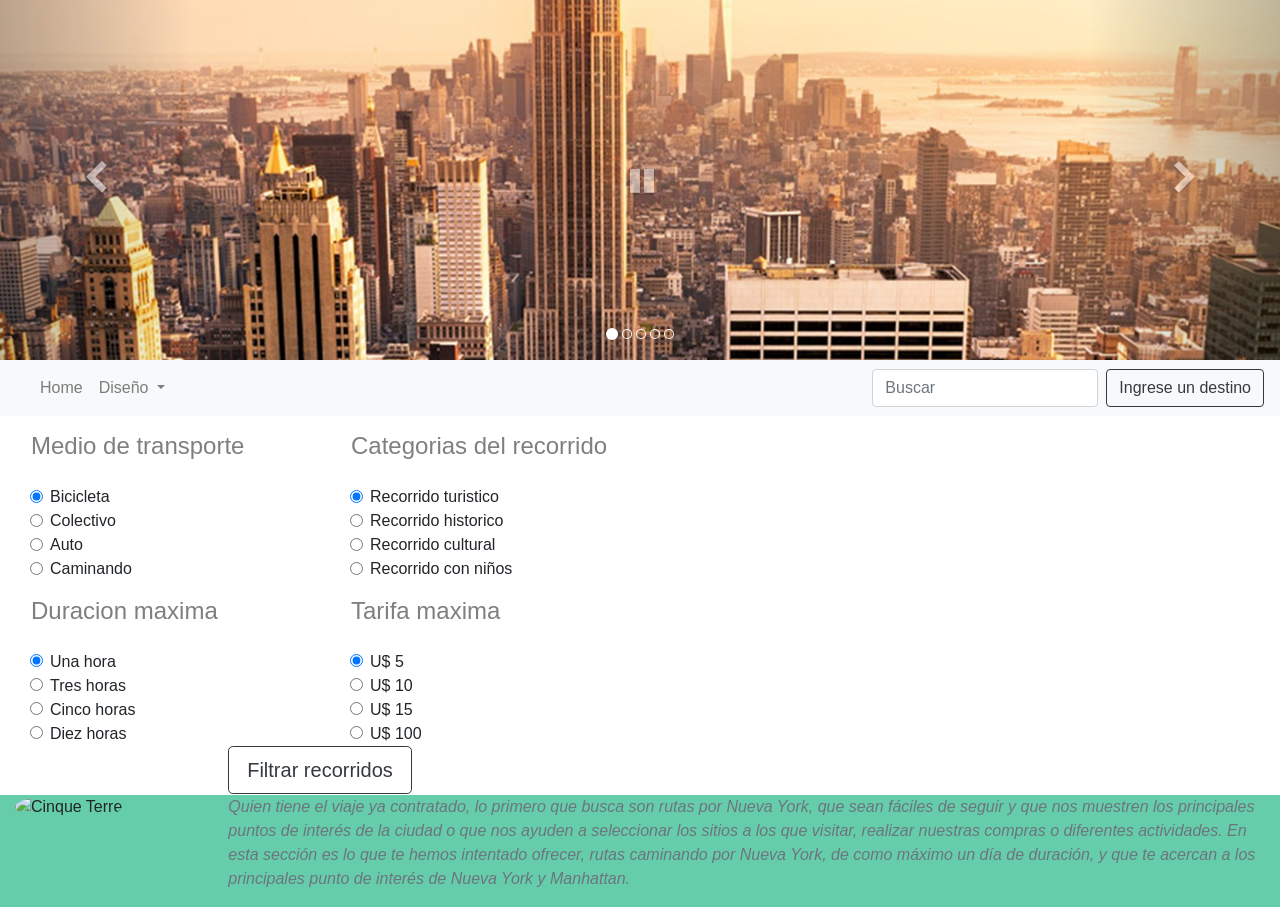
==== bootstrap/index.html @ 176e3222 "cambie css e cositas del idnex" ====
<!doctype html>
<html lang="en">
<head>  
  <link rel="shortcut icon" href="icono.png">
  <!-- Required meta tags -->
  <meta charset="utf-8">
  <meta name="viewport" content="width=device-width, initial-scale=1, shrink-to-fit=no">

  <!-- Bootstrap CSS -->
  <link rel="stylesheet" href="css/bootstrap.min.css">
  <link id="esti" rel="stylesheet" href="css/estilo1.css">

  <script type="text/javascript" src="js/jquery-1.11.0.min.js"></script>
  <script type="text/javascript" src="js/ajax.js"></script>
  <script type="text/javascript" src="js/pruebaInteraccion.js"></script> <!---kesesto -->
  <script type="text/javascript" src="js/funciones.js"></script>

  <!-- Start WOWSlider.com HEAD section -->
  <link rel="stylesheet" type="text/css" href="engine1/style.css" />
  <script type="text/javascript" src="engine1/jquery.js"></script>
  <!-- End WOWSlider.com HEAD section -->


  <!-- Titulo de la pagina -->
  <title>Recorridos turisticos</title>
</head>

<body>
 <div class="text-center">

  <!-- Start WOWSlider.com BODY section -->
  <div id="wowslider-container1">
    <div class="ws_images"><ul>
      <li><img src="data1/images/imagen.jpg" alt="imagen" title="imagen" id="wows1_0"/></li>
      <li><img src="data1/images/imagen2.jpg" alt="imagen2" title="imagen2" id="wows1_1"/></li>
      <li><img src="data1/images/imagen3.jpg" alt="imagen3" title="imagen3" id="wows1_2"/></li>
      <li><a href="http://wowslider.net"><img src="data1/images/imagen4.jpg" alt="slider" title="imagen4" id="wows1_3"/></a></li>
      <li><img src="data1/images/imagen5.jpg" alt="imagen5" title="imagen5" id="wows1_4"/></li>
    </ul></div>
    <div class="ws_bullets"><div>
      <a href="#" title="imagen"><span><img src="data1/tooltips/imagen.jpg" alt="imagen"/>1</span></a>
      <a href="#" title="imagen2"><span><img src="data1/tooltips/imagen2.jpg" alt="imagen2"/>2</span></a>
      <a href="#" title="imagen3"><span><img src="data1/tooltips/imagen3.jpg" alt="imagen3"/>3</span></a>
      <a href="#" title="imagen4"><span><img src="data1/tooltips/imagen4.jpg" alt="imagen4"/>4</span></a>
      <a href="#" title="imagen5"><span><img src="data1/tooltips/imagen5.jpg" alt="imagen5"/>5</span></a>
    </div></div><div class="ws_script" style="position:absolute;left:-99%"><a href="http://wowslider.net">slider jquery</a> by WOWSlider.com v8.8</div>
    <div class="ws_shadow"></div>
  </div>  
  <script type="text/javascript" src="engine1/wowslider.js"></script>
  <script type="text/javascript" src="engine1/script.js"></script>
  <!-- End WOWSlider.com BODY section -->
  <!-- <img src="imagen.jpg" > -->
 </div>

<nav class="navbar navbar-expand-lg navbar-light bg-light">
  <a class="navbar-brand" href="#"></a>
  <button class="navbar-toggler" type="button" data-toggle="collapse" data-target="#navbarSupportedContent" aria-controls="navbarSupportedContent" aria-expanded="false" aria-label="Toggle navigation">
    <span class="navbar-toggler-icon"></span>
  </button>

  <div class="collapse navbar-collapse" id="navbarSupportedContent">
    <ul class="navbar-nav mr-auto">
      <li class="nav-item">
        <a class="nav-link" href="https://astreiten.github.io/CiudadesTuristicas/bootstrap/index.html">Home</a>
      </li>
      <li class="nav-item dropdown">
        <a class="nav-link dropdown-toggle" href="#" id="navbarDropdown" role="button" data-toggle="dropdown" aria-haspopup="true" aria-expanded="false">
          Diseño
        </a>
        <div class="dropdown-menu" aria-labelledby="navbarDropdown">
          <a onclick="changeStyle()" class="dropdown-item" href="#">Cambiar estilo</a>
        </div>
      </li>
    </ul>
    <form class="form-inline my-2 my-lg-0">
      <input class="form-control mr-sm-2" type="search" placeholder="Buscar" aria-label="Search">
      <button class="btn btn-outline-dark my-2 my-sm-0" type="submit">Ingrese un destino</button>
    </form>
  </div>
</nav>

  <!-- Titulo de los radioButton -->
  <div class="container-fluid">

   <!--- Primera columna -->
   <div class="row">
    <div class="col-md-3" id="columnaFiltrado">


      <!-- Titulo MEDIO DE TRANSPORTE -->
      <nav class="navbar navbar-light">
        <span class="navbar-text">
          <h4> Medio de transporte
          </h4>
        </span>
      </nav>

      <form action="">
        <div class="container">
          <div class="form-check" >
            <input class="form-check-input" type="radio" name="movilidad" id="exampleRadios1" value="bicicleta" checked>
            <label class="form-check-label" for="exampleRadios1">
              Bicicleta
            </label>
          </div>
          <div class="form-check">
            <input class="form-check-input" type="radio" name="movilidad" id="exampleRadios2" value="colectivo">
            <label class="form-check-label" for="exampleRadios2">
             Colectivo
           </label>
         </div>
         <div class="form-check">
          <input class="form-check-input" type="radio" name="movilidad" id="exampleRadios3" value="auto" >
          <label class="form-check-label" for="exampleRadios3">
            Auto
          </label>
        </div>
        <div class="form-check">
          <input class="form-check-input" type="radio" name="movilidad" id="exampleRadios4" value="caminando" >
          <label class="form-check-label" for="exampleRadios4">
            Caminando
          </label>
        </div>
      </div> <!--Cierre contenedor MEDIO DE TRANSPORTE -->
    </form>

    <!-- Titulo DURACION -->
    <nav class="navbar navbar-light">
      <span class="navbar-text">
        <h4> Duracion maxima
        </h4>
      </span>
    </nav>

    <form action="">
      <div class="container">
        <div class="form-check">
          <input class="form-check-input" type="radio" name="duracion" id="exampleRadios1" value=1 checked>
          <label class="form-check-label" for="exampleRadios1">
            Una hora
          </label>
        </div>
        <div class="form-check">
          <input class="form-check-input" type="radio" name="duracion" id="exampleRadios2" value=3>
          <label class="form-check-label" for="exampleRadios2">
           Tres horas
         </label>
       </div>
       <div class="form-check">
        <input class="form-check-input" type="radio" name="duracion" id="exampleRadios3" value=5 >
        <label class="form-check-label" for="exampleRadios3">
          Cinco horas
        </label>
      </div>
      <div class="form-check">
        <input class="form-check-input" type="radio" name="duracion" id="exampleRadios4" value=10 >
        <label class="form-check-label" for="exampleRadios4">
          Diez horas
        </label>
      </div>
    </div> <!-- Cierre contenedor DURACION -->
  </form>

</div>

<div class="col-md-3">
  <!--Titulo recorridos -->
  <nav class="navbar navbar-light">
    <span class="navbar-text">
      <h4> Categorias del recorrido
      </h4>
    </span>
  </nav>

  <form action="">
    <div class="container">
      <div class="form-check">
        <input class="form-check-input" type="radio" name="categoria" id="exampleRadios1" value="turistico" checked>
        <label class="form-check-label" for="exampleRadios1">
          Recorrido turistico
        </label>
      </div>
      <div class="form-check">
        <input class="form-check-input" type="radio" name="categoria" id="exampleRadios2" value="historico">
        <label class="form-check-label" for="exampleRadios2">
         Recorrido historico
       </label>
     </div>
     <div class="form-check">
      <input class="form-check-input" type="radio" name="categoria" id="exampleRadios3" value="cultural" >
      <label class="form-check-label" for="exampleRadios3">
        Recorrido cultural
      </label>
    </div>
    <div class="form-check">
      <input class="form-check-input" type="radio" name="categoria" id="exampleRadios4" value="ninos">
      <label class="form-check-label" for="exampleRadios4">
        Recorrido con niños
      </label>
    </div>
  </div> <!-- Cierre contenedor RECORRIDOS-->
</form>

<!--Titulo tarifas-->
<nav class="navbar navbar-light">
  <span class="navbar-text">
    <h4> Tarifa maxima 
    </h4>
  </span>
</nav>

<form action="">
  <div class="container">
    <div class="form-check">
      <input class="form-check-input" type="radio" name="tarifa" id="exampleRadios1" value=5 checked>
      <label class="form-check-label" for="exampleRadios1">
        U$ 5
      </label>
    </div>
    <div class="form-check">
      <input class="form-check-input" type="radio" name="tarifa" id="exampleRadios2" value=10>
      <label class="form-check-label" for="exampleRadios2">
       U$ 10
     </label>
   </div>
   <div class="form-check">
    <input class="form-check-input" type="radio" name="tarifa" id="exampleRadios3" value=15 >
    <label class="form-check-label" for="exampleRadios3">
      U$ 15
    </label>
  </div>
  <div class="form-check">
    <input class="form-check-input" type="radio" name="tarifa" id="exampleRadios4" value=100>
    <label class="form-check-label" for="exampleRadios4">
      U$ 100
    </label>
  </div> 
</div> <!--Cierre contenedor TARIFAS -->
</form>
<div class="container">

</div>


</div>




<!--- Segunda columna -->

<div id="campo" class="col-md-6"> </div> <!-- Cierre contenedor COLUMNA 2 -->

</div> <!-- Cierre contenedor FILA -->

<div class= "row">
  <div class="col-md-2">
  </div>
  <div class="col-md-2">      
   <button onclick="encontrarChequeado()" type="button" class="btn btn-outline-dark btn-lg btn-block">Filtrar recorridos</button> 
 </div>
 <div class="col-md-2">
 </div>
</div>

<div class="row">
  <div class="col-md-12" id="mostrador">
  </div>
</div>

<div class="row" id="ultima_fila">

  <div class="col-md-2" >
    <img src="http://www.pcactual.com/medio/2017/06/30/google-maps_51b78e0b.jpg" class="rounded-circle" alt="Cinque Terre" width="150" height="100"> 

  </div>

  <div id="ultima_fila" class="col-md-10">
   <p class="text-secondary"><em>
    Quien tiene el viaje ya contratado, lo primero que busca son rutas por Nueva York, que sean fáciles de seguir y que nos muestren los principales puntos de interés de la ciudad o que nos ayuden a seleccionar los sitios a los que visitar, realizar nuestras compras o diferentes actividades. En esta sección es lo que te hemos intentado ofrecer, rutas caminando por Nueva York, de como máximo un día de duración, y que te acercan a los principales punto de interés de Nueva York y Manhattan.
  </em></p>
</div>



</div>

</div>

<!-- Optional JavaScript -->
<!-- jQuery first, then Popper.js, then Bootstrap JS -->
<script src="https://code.jquery.com/jquery-3.2.1.slim.min.js" integrity="sha384-KJ3o2DKtIkvYIK3UENzmM7KCkRr/rE9/Qpg6aAZGJwFDMVNA/GpGFF93hXpG5KkN" crossorigin="anonymous"></script>
<script src="https://cdnjs.cloudflare.com/ajax/libs/popper.js/1.12.9/umd/popper.min.js" integrity="sha384-ApNbgh9B+Y1QKtv3Rn7W3mgPxhU9K/ScQsAP7hUibX39j7fakFPskvXusvfa0b4Q" crossorigin="anonymous"></script>
<script src="js/bootstrap.min.js"></script>
<script src="https://maps.googleapis.com/maps/api/js?zoom=1&size=400x50&callback=initMap&key=AIzaSyD_mVCh6mJWkCl-rmCyWITJdMHIIqr-PRE"
async defer></script>

</div> <!-- Cierra el contenedor de la pagina -->
</body>
</html>
---- bootstrap/css/estilo1.css ----
#ultima_fila {
	  background-color: #FFF8DC;
}
---- bootstrap/engine1/style.css ----
/*
 *	generated by WOW Slider 8.8
 *	template Bootstrap
 */

@font-face {
  font-family: 'ws-ctrl-bootstrap';
  src: url('ws-ctrl-bootstrap.eot');
  src: url('ws-ctrl-bootstrap.eot#iefix') format('embedded-opentype'),
       url('ws-ctrl-bootstrap.svg#ws-ctrl-bootstrap') format('svg');
  font-weight: normal;
  font-style: normal;
}
@font-face {
  font-family: 'ws-ctrl-bootstrap';
  src: url('[data-uri]') format('woff'),
       url('[data-uri]') format('truetype');
}
#wowslider-container1 { 
	display: table;
	zoom: 1; 
	position: relative;
	width: 100%;
	max-width: 100%;
	max-height:360px;
	margin:0px auto 0px;
	z-index:90;
	text-align:left; /* reset align=center */
	font-size: 10px;
	text-shadow: none; /* fix some user styles */

	/* reset box-sizing (to boostrap friendly) */
	-webkit-box-sizing: content-box;
	-moz-box-sizing: content-box;
	box-sizing: content-box; 
}
* html #wowslider-container1{ width:960px }
#wowslider-container1 .ws_images ul{
	position:relative;
	width: 10000%; 
	height:100%;
	left:0;
	list-style:none;
	margin:0;
	padding:0;
	border-spacing:0;
	overflow: visible;
	/*table-layout:fixed;*/
}
#wowslider-container1 .ws_images ul li{
	position: relative;
	width:1%;
	height:100%;
	line-height:0; /*opera*/
	overflow: hidden;
	float:left;
	/*font-size:0;*/
	padding:0 0 0 0 !important;
	margin:0 0 0 0 !important;
}

#wowslider-container1 .ws_images{
	position: relative;
	left:0;
	top:0;
	height:100%;
	max-height:360px;
	max-width: 100%;
	vertical-align: top;
	border:none;
	overflow: hidden;
}
#wowslider-container1 .ws_images ul a{
	width:100%;
	height:100%;
	max-height:360px;
	display:block;
	color:transparent;
}
#wowslider-container1 img{
	max-width: none !important;
}
#wowslider-container1 .ws_images .ws_list img,
#wowslider-container1 .ws_images > div > img{
	width:100%;
	border:none 0;
	max-width: none;
	padding:0;
	margin:0;
}
#wowslider-container1 .ws_images > div > img {
	max-height:360px;
}

#wowslider-container1 .ws_images iframe {
	position: absolute;
	z-index: -1;
}

#wowslider-container1 .ws-title > div {
	display: inline-block !important;
}

#wowslider-container1 a{ 
	text-decoration: none; 
	outline: none; 
	border: none; 
}

#wowslider-container1  .ws_bullets { 
	float: left;
	position:absolute;
	z-index:70;
}
#wowslider-container1  .ws_bullets div{
	position:relative;
	float:left;
	font-size: 0px;
}
/* compatibility with Joomla styles */
#wowslider-container1  .ws_bullets a {
	line-height: 0;
}

#wowslider-container1  .ws_script{
	display:none;
}
#wowslider-container1 sound, 
#wowslider-container1 object{
	position:absolute;
}

/* prevent some of users reset styles */
#wowslider-container1 .ws_effect {
	position: static;
	width: 100%;
	height: 100%;
}

#wowslider-container1 .ws_photoItem {
	border: 2em solid #fff;
	margin-left: -2em;
	margin-top: -2em;
}
#wowslider-container1 .ws_cube_side {
	background: #A6A5A9;
}


#wowslider-container1.ws_gestures {
	cursor: -webkit-grab;
	cursor: -moz-grab;
	cursor: url("[data-uri]"), move;
}
#wowslider-container1.ws_gestures.ws_grabbing {
	cursor: -webkit-grabbing;
	cursor: -moz-grabbing;
	cursor: url("[data-uri]"), move;
}

/* hide controls when video start play */
#wowslider-container1.ws_video_playing .ws_bullets,
#wowslider-container1.ws_video_playing .ws_fullscreen,
#wowslider-container1.ws_video_playing .ws_next,
#wowslider-container1.ws_video_playing .ws_prev {
	display: none;
}


/* youtube/vimeo buttons */
#wowslider-container1 .ws_video_btn {
	position: absolute;
	display: none;
	cursor: pointer;
	top: 0;
	left: 0;
	width: 100%;
	height: 100%;
	z-index: 55;
}
#wowslider-container1 .ws_video_btn.ws_youtube,
#wowslider-container1 .ws_video_btn.ws_vimeo {
	display: block;
}
#wowslider-container1 .ws_video_btn div {
	position: absolute;
	background-image: url(./playvideo.png);
	background-size: 200%;
	top: 50%;
	left: 50%;
	width: 7em;
	height: 5em;
	margin-left: -3.5em;
	margin-top: -2.5em;
}
#wowslider-container1 .ws_video_btn.ws_youtube div {
	background-position: 0 0;
}
#wowslider-container1 .ws_video_btn.ws_youtube:hover div {
	background-position: 100% 0;
}
#wowslider-container1 .ws_video_btn.ws_vimeo div {
	background-position: 0 100%;
}
#wowslider-container1 .ws_video_btn.ws_vimeo:hover div {
	background-position: 100% 100%;
}

#wowslider-container1 .ws_playpause.ws_hide {
	display: none !important;
}
/* bullets */
#wowslider-container1 .ws_bullets a { 
	position: relative;
	display: inline-block;
	margin: 0 2px;
	padding: 5px;
	width: 0;
	border-radius: 50%;
	background: rgba(0, 0, 0, 0);
	-webkit-box-shadow: inset 0 0 0 1px #fff;
	box-shadow: inset 0 0 0 1px #fff;
}
#wowslider-container1 .ws_bullets a.ws_selbull {
	background: #fff;
	padding: 6px;
	-webkit-box-shadow: none;
	box-shadow: none;
}

/* arrows */
#wowslider-container1 a.ws_next,
#wowslider-container1 a.ws_prev {
	position:absolute;
	font: 3.2em "ws-ctrl-bootstrap";
	z-index:60;
	color: #fff;
	overflow: hidden;
	width: 15%;
	height: 100%;
	top: 0;
	opacity: .5;
}
#wowslider-container1 a.ws_next {
	left: 85%;
	background-image: -webkit-linear-gradient(left, rgba(0,0,0,0.0001) 0, rgba(0,0,0,0.5) 100%);
	background-image: linear-gradient(to right, rgba(0,0,0,0.0001) 0, rgba(0,0,0,0.5) 100%);
	filter: progid:DXImageTransform.Microsoft.gradient(startColorstr='#00000000', endColorstr='#80000000', GradientType=1);
	background-repeat: repeat-x;
}
#wowslider-container1 a.ws_prev {
	left: 0;
	background-image: -webkit-linear-gradient(left, rgba(0,0,0,0.5) 0, rgba(0,0,0,0.0001) 100%);
	background-image: linear-gradient(to right, rgba(0,0,0,0.5) 0, rgba(0,0,0,0.0001) 100%);
	filter: progid:DXImageTransform.Microsoft.gradient(startColorstr='#80000000', endColorstr='#00000000', GradientType=1);
	background-repeat: repeat-x;
}
#wowslider-container1 a.ws_next:after,
#wowslider-container1 a.ws_prev:after {
	position: absolute;
	display: block;
	top: 50%;
	margin-top: -20px;
	left: 0;
	right: 0;
	text-align: center;
	vertical-align: middle;
	color: #fff;
	text-shadow: 0 1px 2px rgba(0,0,0,0.6);
}
#wowslider-container1 a.ws_next:after{
	content:'\e801';
}
#wowslider-container1 a.ws_prev:after{
	content:'\e800';
}
#wowslider-container1 a.ws_next:hover,
#wowslider-container1 a.ws_prev:hover{
	opacity: 0.9;
}

/*playpause*/
#wowslider-container1 .ws_playpause {
	position:absolute;
	font: 3.2em "ws-ctrl-bootstrap";
	top:50%;
	left: 50%;
	margin-top: -0.5em;
	margin-left: -0.3125em;
	color: #fff;
	opacity: 0.5;
	text-shadow: 0 1px 2px rgba(0,0,0,0.6);
	text-decoration: none;
	z-index: 59;
}
#wowslider-container1 .ws_playpause:hover {
	opacity: 0.9;
}
#wowslider-container1 .ws_playpause:after{
	display: block;
	text-align: center;
}
#wowslider-container1 .ws_pause:after {
	content: '\e803';
}
#wowslider-container1 .ws_play:after {
	content: '\e802';
}/* bottom center */
#wowslider-container1  .ws_bullets {
	bottom:20px;
	left:50%;
}
#wowslider-container1  .ws_bullets div{
	left:-50%;
}
#wowslider-container1 .ws_bulframe span{
	visibility: visible;
	opacity: 1;
	position: absolute;
	width: 0; 
	height: 0; 
	border-left: 7px solid transparent;
	border-right: 7px solid transparent;
	border-top: 7px solid #fff;

	bottom:-10px;
	margin-left:-7px;
	left:64px;
}#wowslider-container1 .ws-title{
	position: absolute;
	background: none;
	font: 0em 'Helvetica Neue', Helvetica, Arial, sans-serif;
	color:#fff;
	text-shadow: 0 1px 2px rgba(0, 0, 0, 0.6);
	bottom: 50px;
	top: auto;
	opacity: 1;
	text-align: center;

	width: 100%;
	padding-left: 20%;
	padding-right: 20%;
	-webkit-box-sizing: border-box;
	-moz-box-sizing: border-box;
	box-sizing: border-box;

	z-index: 50;
}
#wowslider-container1 .ws-title div{
    margin-top: 0.5em;
	font-size: 0.542em;
}#wowslider-container1 .ws_images > ul{
	animation: wsBasic 20s infinite;
	-moz-animation: wsBasic 20s infinite;
	-webkit-animation: wsBasic 20s infinite;
}
@keyframes wsBasic{0%{left:-0%} 10%{left:-0%} 20%{left:-100%} 30%{left:-100%} 40%{left:-200%} 50%{left:-200%} 60%{left:-300%} 70%{left:-300%} 80%{left:-400%} 90%{left:-400%} }
@-moz-keyframes wsBasic{0%{left:-0%} 10%{left:-0%} 20%{left:-100%} 30%{left:-100%} 40%{left:-200%} 50%{left:-200%} 60%{left:-300%} 70%{left:-300%} 80%{left:-400%} 90%{left:-400%} }
@-webkit-keyframes wsBasic{0%{left:-0%} 10%{left:-0%} 20%{left:-100%} 30%{left:-100%} 40%{left:-200%} 50%{left:-200%} 60%{left:-300%} 70%{left:-300%} 80%{left:-400%} 90%{left:-400%} }

#wowslider-container1 .ws_bullets  a img{
	text-indent:0;
	display:block;
	bottom:15px;
	left:-64px;
	visibility:hidden;
	position:absolute;
    border: 1px solid #fff;
	max-width:none;
}
#wowslider-container1 .ws_bullets a:hover img{
	visibility:visible;
}

#wowslider-container1 .ws_bulframe div div{
	height:48px;
	overflow:visible;
	position:relative;
}
#wowslider-container1 .ws_bulframe div {
	left:0;
	overflow:hidden;
	position:relative;
	width:128px;
	background-color:#fff;
}
#wowslider-container1  .ws_bullets .ws_bulframe{
	display:none;
	bottom:19px;
	margin-left:2px;
	overflow:visible;
	position:absolute;
	cursor:pointer;
    border: 3px solid #fff;
}#wowslider-container1 .ws_bulframe div div{
	height: auto;
}

@media all and (max-width:760px) {
	#wowslider-container1 .ws_fullscreen {
		display: block;
	}
}
@media all and (max-width:400px){
	#wowslider-container1 .ws_controls,
	#wowslider-container1 .ws_bullets,
	#wowslider-container1 .ws_thumbs{
		display: none
	}
}
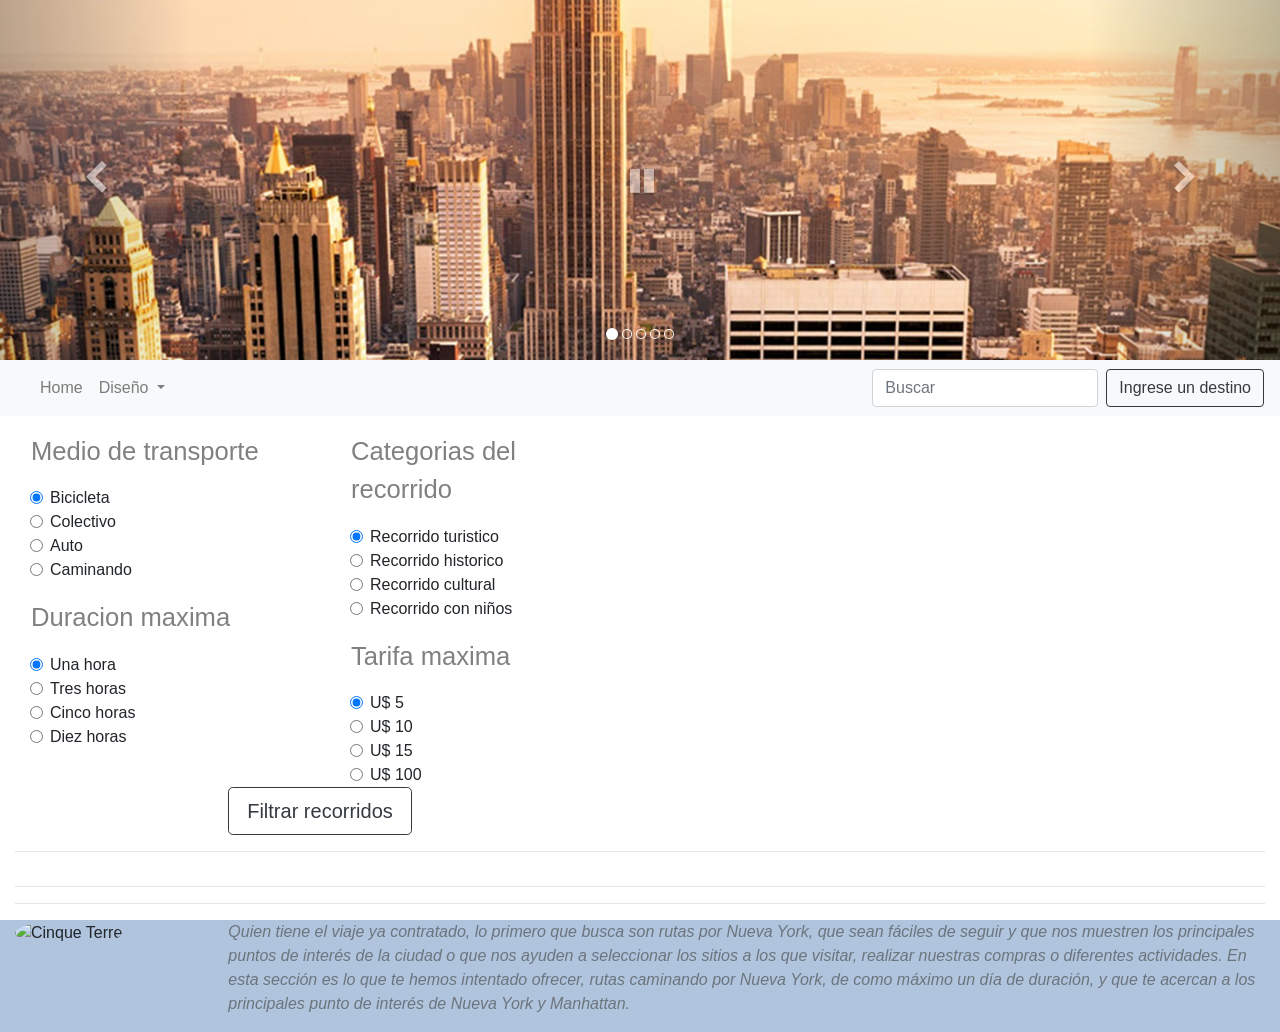
==== commit e0f19594: "un poco de diseno" ====
--- a/bootstrap/index.html
+++ b/bootstrap/index.html
@@ -89,9 +89,9 @@
 
       <!-- Titulo MEDIO DE TRANSPORTE -->
       <nav class="navbar navbar-light">
-        <span class="navbar-text">
-          <h4> Medio de transporte
-          </h4>
+        <span class="navbar-text" id ="medio_transporte">
+          <h7> Medio de transporte </h7>
+          
         </span>
       </nav>
 
@@ -127,8 +127,8 @@
     <!-- Titulo DURACION -->
     <nav class="navbar navbar-light">
       <span class="navbar-text">
-        <h4> Duracion maxima
-        </h4>
+        <h7> Duracion maxima
+        </h7>
       </span>
     </nav>
 
@@ -167,8 +167,8 @@
   <!--Titulo recorridos -->
   <nav class="navbar navbar-light">
     <span class="navbar-text">
-      <h4> Categorias del recorrido
-      </h4>
+      <h7> Categorias del recorrido
+      </h7>
     </span>
   </nav>
 
@@ -204,8 +204,8 @@
 <!--Titulo tarifas-->
 <nav class="navbar navbar-light">
   <span class="navbar-text">
-    <h4> Tarifa maxima 
-    </h4>
+    <h7> Tarifa maxima 
+    </h7>
   </span>
 </nav>
 
@@ -256,18 +256,39 @@
 <div class= "row">
   <div class="col-md-2">
   </div>
-  <div class="col-md-2">      
+  <div class="col-md-2" >      
    <button onclick="encontrarChequeado()" type="button" class="btn btn-outline-dark btn-lg btn-block">Filtrar recorridos</button> 
  </div>
  <div class="col-md-2">
  </div>
 </div>
 
+<hr>
+
 <div class="row">
-  <div class="col-md-12" id="mostrador">
-  </div>
-</div>
-
+  <div class="col-md-6" id="mostrador">
+
+  </div>
+   <div class="col-md-6" >
+
+  </div>
+</div>
+
+<div class="row">
+   <div class="col-md-3" id="mostrador_izquierda">
+
+  </div>
+ <div class="col-md-2" id="mostrador_derecha">
+
+  </div>
+  <div class="col-md-7">
+
+  </div>
+</div>
+
+
+<hr>
+<hr>
 <div class="row" id="ultima_fila">
 
   <div class="col-md-2" >
--- a/bootstrap/css/estilo1.css
+++ b/bootstrap/css/estilo1.css
@@ -1,3 +1,12 @@
 #ultima_fila {
 	  background-color: #FFF8DC;
+}
+
+h7, .h7 {
+  font-size: 1.55rem;
+  color: #000000;
+}
+
+h8, .h8{
+	font-size: 1.20rem;
 }
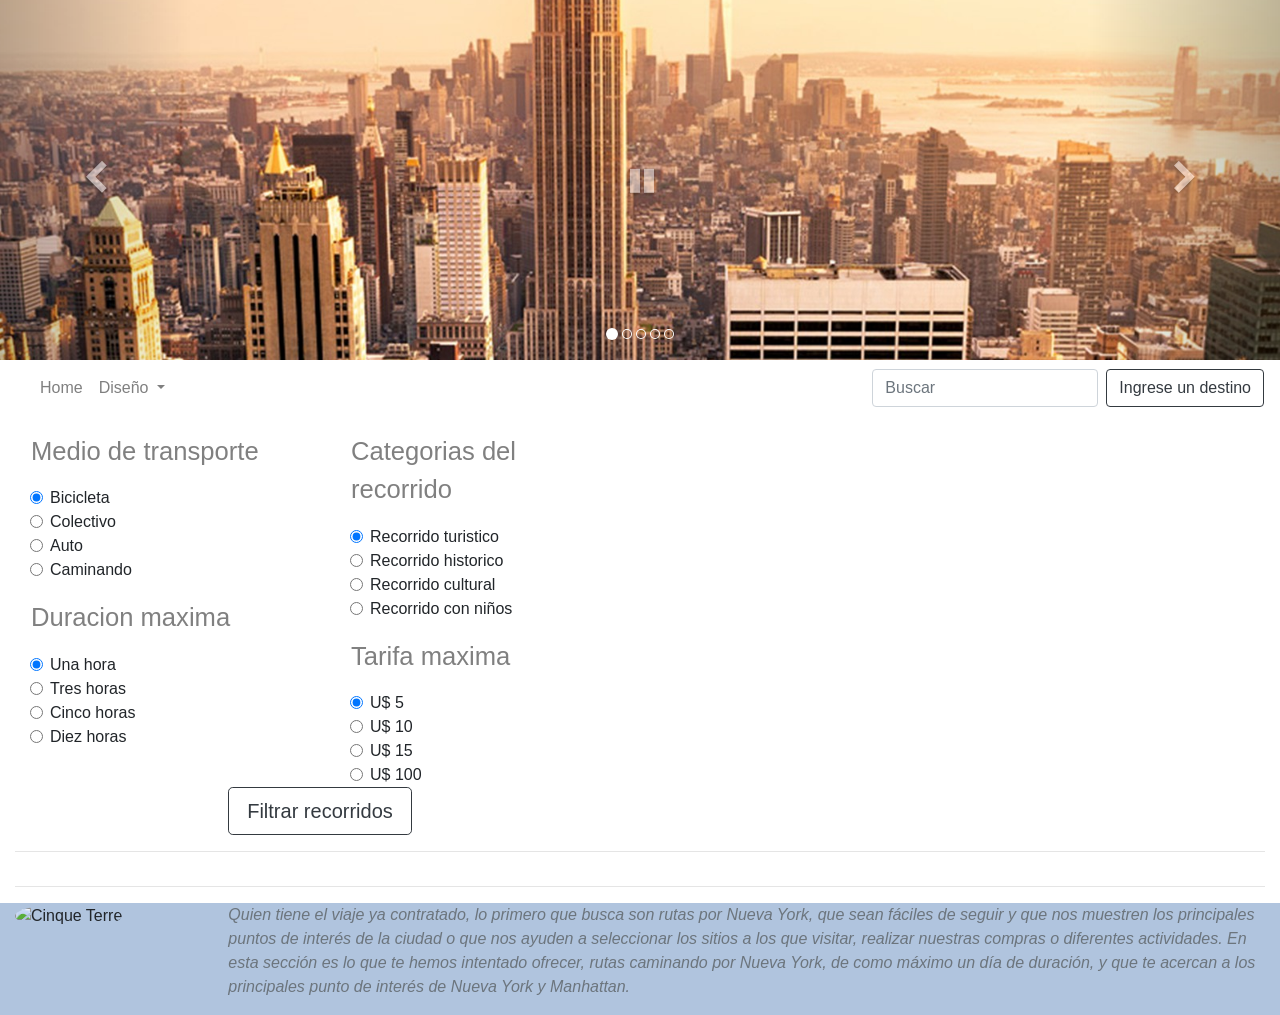
==== commit fe56501e: "dsa" ====
--- a/bootstrap/index.html
+++ b/bootstrap/index.html
@@ -52,7 +52,7 @@
   <!-- <img src="imagen.jpg" > -->
  </div>
 
-<nav class="navbar navbar-expand-lg navbar-light bg-light">
+<nav class="navbar navbar-expand-lg navbar-light" id="navbar_1">
   <a class="navbar-brand" href="#"></a>
   <button class="navbar-toggler" type="button" data-toggle="collapse" data-target="#navbarSupportedContent" aria-controls="navbarSupportedContent" aria-expanded="false" aria-label="Toggle navigation">
     <span class="navbar-toggler-icon"></span>
@@ -288,7 +288,6 @@
 
 
 <hr>
-<hr>
 <div class="row" id="ultima_fila">
 
   <div class="col-md-2" >
--- a/bootstrap/css/estilo1.css
+++ b/bootstrap/css/estilo1.css
@@ -9,4 +9,8 @@
 
 h8, .h8{
 	font-size: 1.20rem;
+}
+
+#navbar_1 {
+	  background-color: #FAF0E6;
 }
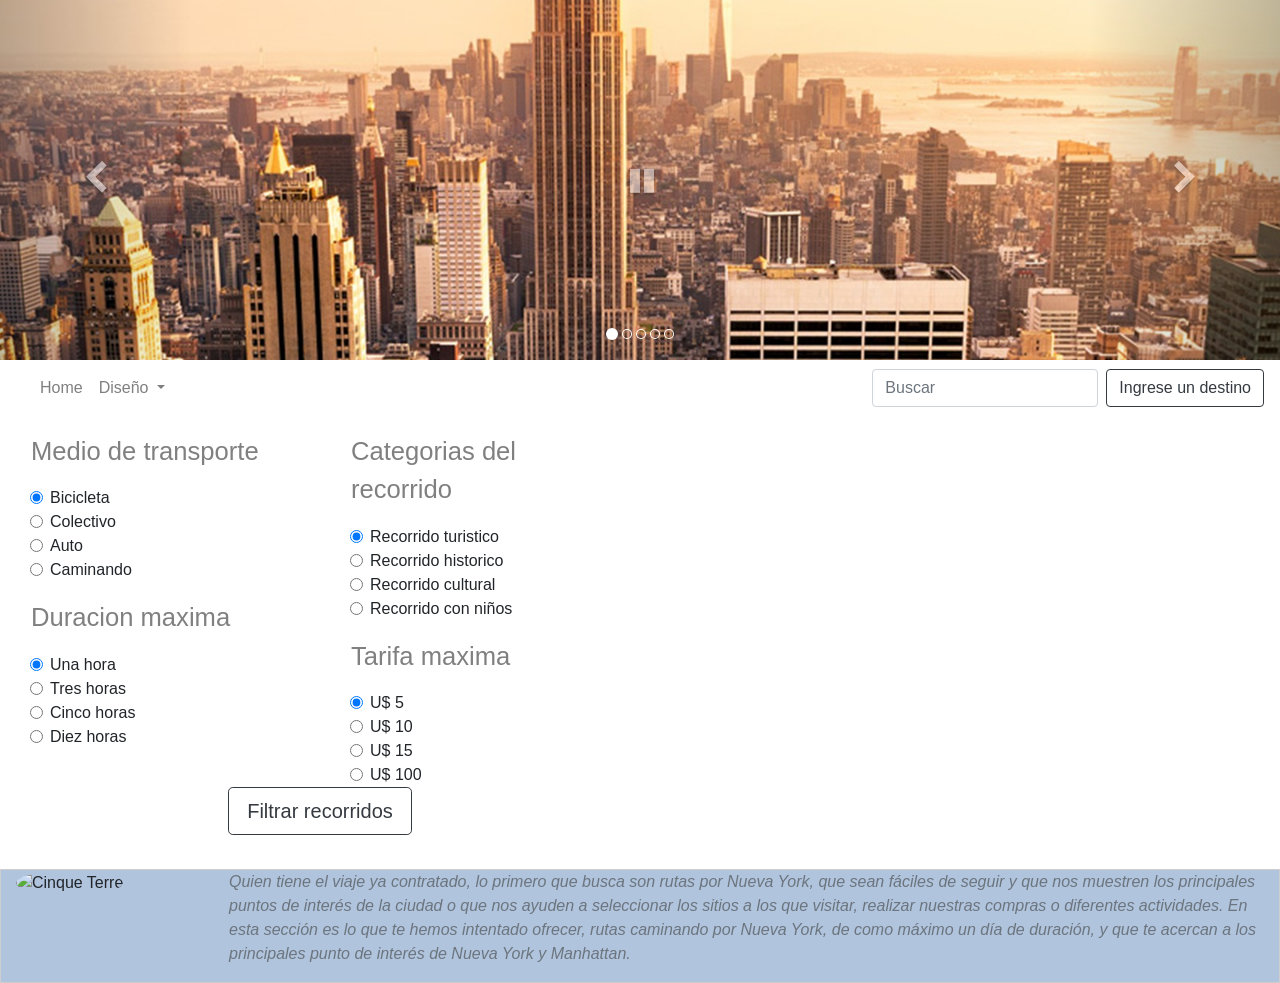
==== commit da5e61b0: "modifique css para q no se vea la linea ejeejej" ====
--- a/bootstrap/index.html
+++ b/bootstrap/index.html
@@ -25,7 +25,7 @@
   <title>Recorridos turisticos</title>
 </head>
 
-<body>
+<body id="cuerpo">
  <div class="text-center">
 
   <!-- Start WOWSlider.com BODY section -->
@@ -286,9 +286,8 @@
   </div>
 </div>
 
-
 <hr>
-<div class="row" id="ultima_fila">
+<div class="row" id="ultima_fila" style="border:1px solid #cecece;"  >
 
   <div class="col-md-2" >
     <img src="http://www.pcactual.com/medio/2017/06/30/google-maps_51b78e0b.jpg" class="rounded-circle" alt="Cinque Terre" width="150" height="100"> 
--- a/bootstrap/css/estilo1.css
+++ b/bootstrap/css/estilo1.css
@@ -12,5 +12,18 @@
 }
 
 #navbar_1 {
-	  background-color: #FAF0E6;
+	  background-color: #F5F5F5;
+}
+
+#cuerpo {
+ 	background-color: #FAF0E6;
+}
+
+#ultima_fila {
+	background-color: #F5F5F5;
+}
+
+hr, .hr {
+	 width: 100%; 
+	 border-top: 0px;
 }
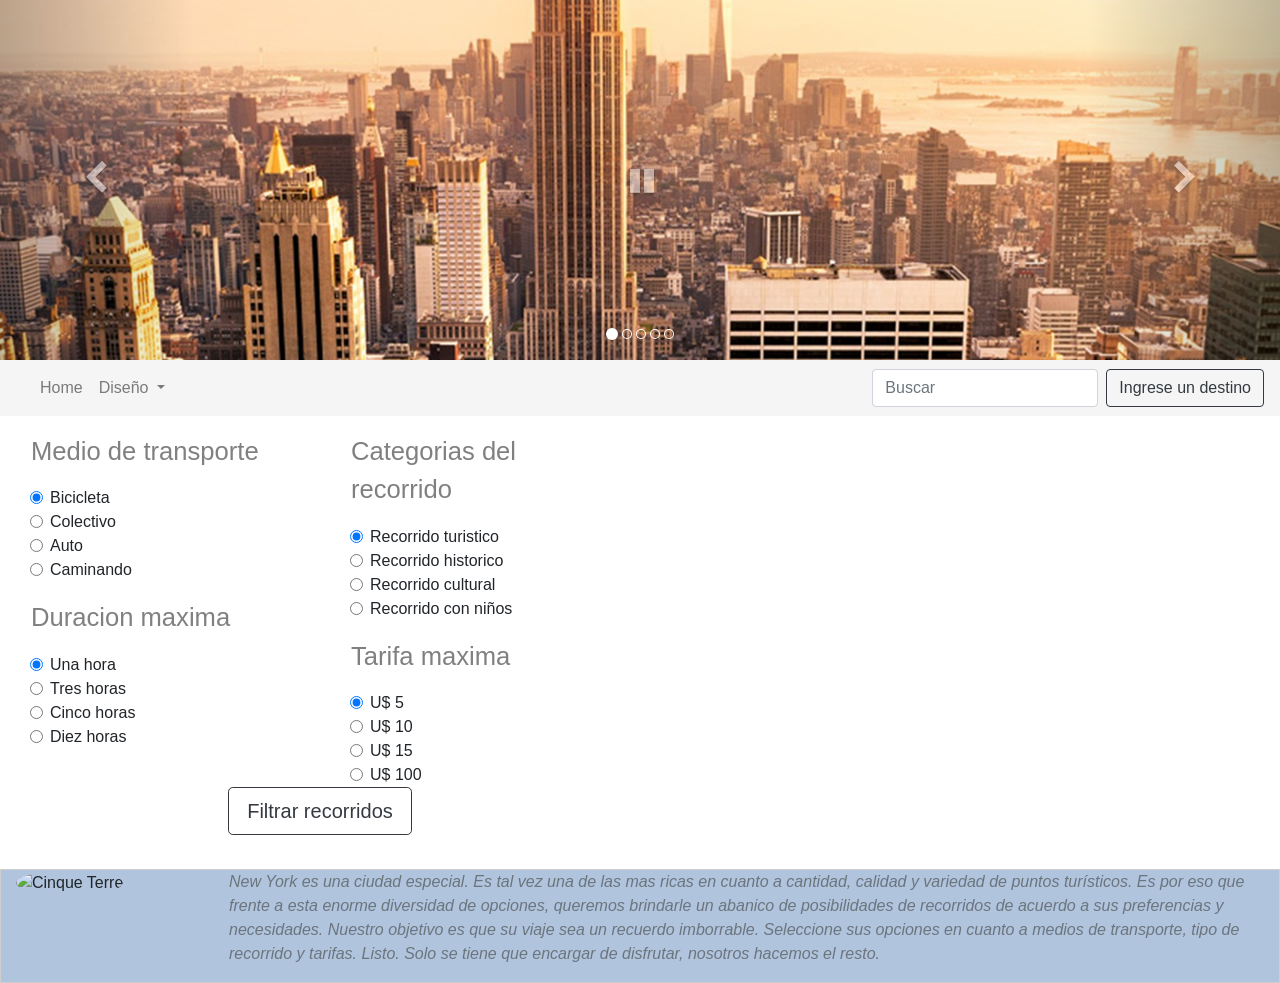
==== commit 8f02cbba: "modifque un par de cosas" ====
--- a/bootstrap/index.html
+++ b/bootstrap/index.html
@@ -296,7 +296,7 @@
 
   <div id="ultima_fila" class="col-md-10">
    <p class="text-secondary"><em>
-    Quien tiene el viaje ya contratado, lo primero que busca son rutas por Nueva York, que sean fáciles de seguir y que nos muestren los principales puntos de interés de la ciudad o que nos ayuden a seleccionar los sitios a los que visitar, realizar nuestras compras o diferentes actividades. En esta sección es lo que te hemos intentado ofrecer, rutas caminando por Nueva York, de como máximo un día de duración, y que te acercan a los principales punto de interés de Nueva York y Manhattan.
+  New York es una ciudad especial. Es tal vez una de las mas ricas en cuanto a cantidad, calidad y variedad de puntos turísticos. Es por eso que frente a esta enorme diversidad de opciones, queremos brindarle un abanico de posibilidades de recorridos de acuerdo a sus preferencias y necesidades. Nuestro objetivo es que su viaje sea un recuerdo imborrable. Seleccione sus opciones en cuanto a medios de transporte, tipo de recorrido y tarifas. Listo. Solo se tiene que encargar de disfrutar, nosotros hacemos el resto.
   </em></p>
 </div>
 
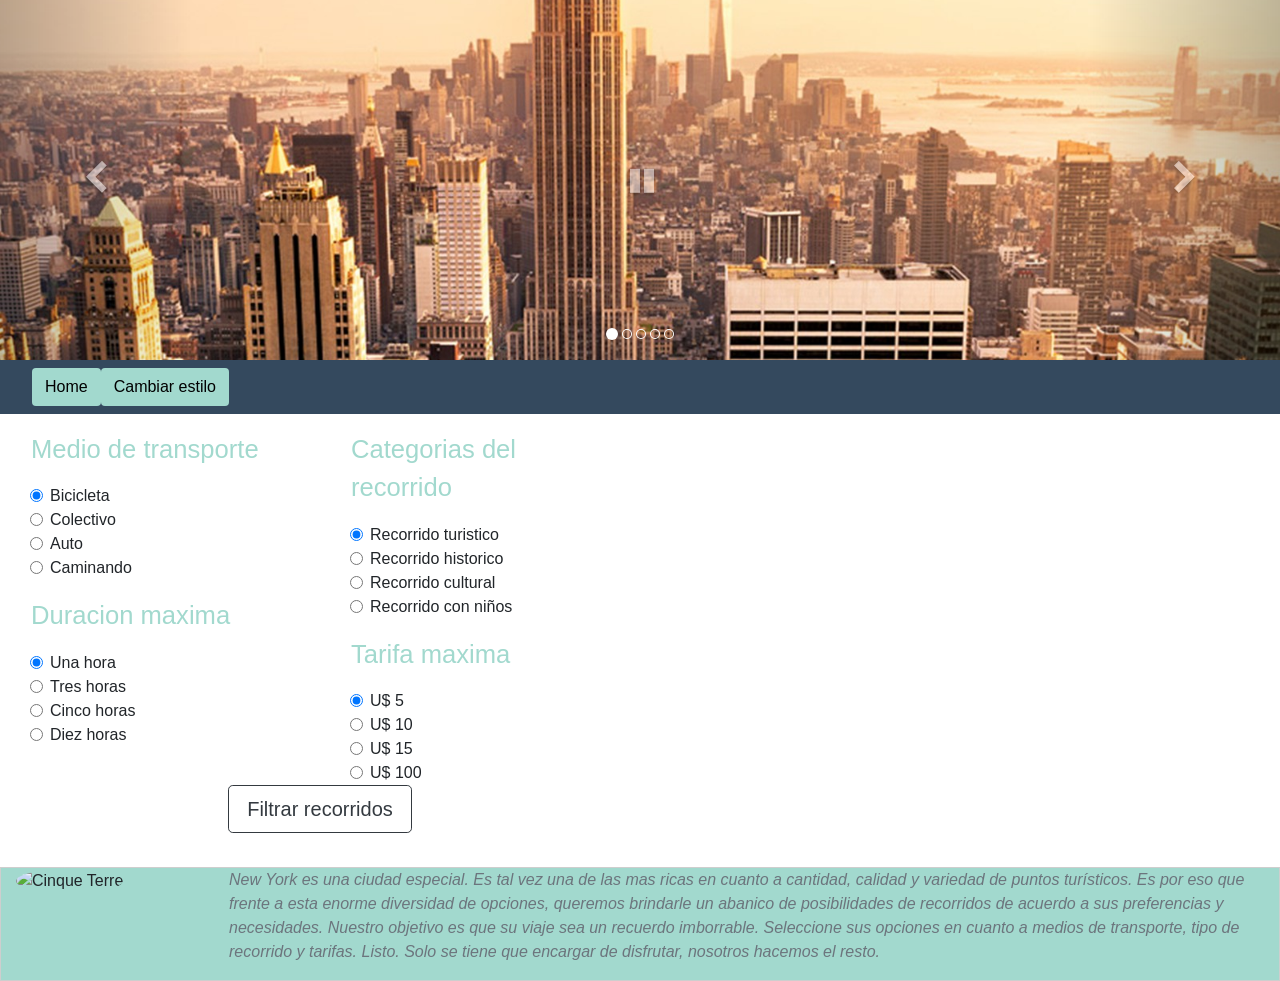
==== commit 5d60945a: "CAMBIO ESTILOS" ====
--- a/bootstrap/index.html
+++ b/bootstrap/index.html
@@ -59,22 +59,11 @@
   </button>
 
   <div class="collapse navbar-collapse" id="navbarSupportedContent">
-    <ul class="navbar-nav mr-auto">
-      <li class="nav-item">
-        <a class="nav-link" href="https://astreiten.github.io/CiudadesTuristicas/bootstrap/index.html">Home</a>
-      </li>
-      <li class="nav-item dropdown">
-        <a class="nav-link dropdown-toggle" href="#" id="navbarDropdown" role="button" data-toggle="dropdown" aria-haspopup="true" aria-expanded="false">
-          Diseño
-        </a>
-        <div class="dropdown-menu" aria-labelledby="navbarDropdown">
-          <a onclick="changeStyle()" class="dropdown-item" href="#">Cambiar estilo</a>
-        </div>
-      </li>
-    </ul>
+     <form class="form-inline">
+      <button id="boton_home" href="https://astreiten.github.io/CiudadesTuristicas/bootstrap/index.html" type="button" class="btn ">Home</button>
+    </form>
     <form class="form-inline my-2 my-lg-0">
-      <input class="form-control mr-sm-2" type="search" placeholder="Buscar" aria-label="Search">
-      <button class="btn btn-outline-dark my-2 my-sm-0" type="submit">Ingrese un destino</button>
+      <button id="boton_estilo" onclick="changeStyle()" type="button" class="btn">Cambiar estilo</button>
     </form>
   </div>
 </nav>
--- a/bootstrap/css/estilo1.css
+++ b/bootstrap/css/estilo1.css
@@ -1,5 +1,5 @@
 #ultima_fila {
-	  background-color: #FFF8DC;
+	  background-color: #FEF9E7  ;
 }
 
 h7, .h7 {
@@ -12,18 +12,24 @@
 }
 
 #navbar_1 {
-	  background-color: #F5F5F5;
+	  background-color:#FEF9E7  ;
 }
 
 #cuerpo {
- 	background-color: #FAF0E6;
+ 	background-color: #FFFFFF;
 }
 
-#ultima_fila {
-	background-color: #F5F5F5;
-}
 
 hr, .hr {
 	 width: 100%; 
 	 border-top: 0px;
-}+}
+
+#boton_home{
+	background-color: #FFFFFF;
+}
+
+
+#boton_estilo{
+	background-color: #FFFFFF;
+}
